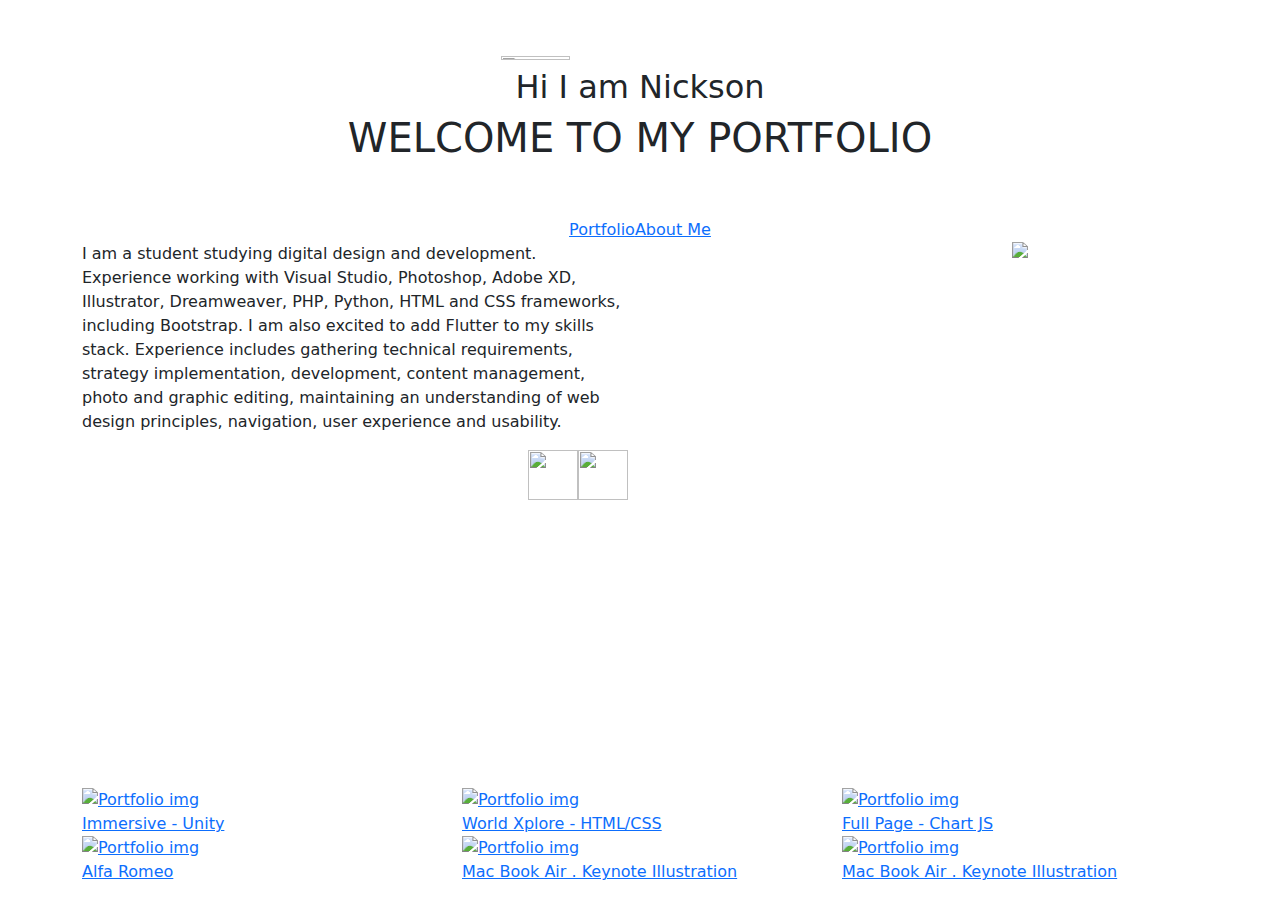
==== index.html @ b95dbe4e "Add files via upload" ====
<html lang="en">

<head>
    <meta charset="UTF-8">
    <meta http-equiv="X-UA-Compatible" content="IE=edge">
    <meta name="viewport" content="width=device-width, initial-scale=1.0">
    <title>Document</title>

    <link rel="stylesheet" href="style/style.css">
    <link href="https://cdn.jsdelivr.net/npm/bootstrap@5.1.3/dist/css/bootstrap.min.css" rel="stylesheet"
        integrity="sha384-1BmE4kWBq78iYhFldvKuhfTAU6auU8tT94WrHftjDbrCEXSU1oBoqyl2QvZ6jIW3" crossorigin="anonymous">
    <link rel="preconnect" href="https://fonts.googleapis.com">
    <link rel="preconnect" href="https://fonts.gstatic.com" crossorigin>
    <link href="https://fonts.googleapis.com/css2?family=Abril+Fatface&display=swap" rel="stylesheet">

    <script src="https://cdn.jsdelivr.net/npm/bootstrap@5.1.3/dist/js/bootstrap.bundle.min.js"
        integrity="sha384-ka7Sk0Gln4gmtz2MlQnikT1wXgYsOg+OMhuP+IlRH9sENBO0LRn5q+8nbTov4+1p"
        crossorigin="anonymous"></script>

    <link href="https://cdn.jsdelivr.net/npm/bootstrap@5.2.3/dist/css/bootstrap.min.css" rel="stylesheet">
    <script src="https://cdn.jsdelivr.net/npm/bootstrap@5.2.3/dist/js/bootstrap.bundle.min.js"></script>
    <script src="https://cdn.jsdelivr.net/npm/@popperjs/core@2.10.2/dist/umd/popper.min.js"
        integrity="sha384-7+zCNj/IqJ95wo16oMtfsKbZ9ccEh31eOz1HGyDuCQ6wgnyJNSYdrPa03rtR1zdB"
        crossorigin="anonymous"></script>
    <script src="https://cdn.jsdelivr.net/npm/bootstrap@5.1.3/dist/js/bootstrap.min.js"
        integrity="sha384-QJHtvGhmr9XOIpI6YVutG+2QOK9T+ZnN4kzFN1RtK3zEFEIsxhlmWl5/YESvpZ13"
        crossorigin="anonymous"></script>
    <script src="https://code.jquery.com/jquery-3.6.4.min.js"
        integrity="sha256-oP6HI9z1XaZNBrJURtCoUT5SUnxFr8s3BzRl+cbzUq8=" crossorigin="anonymous"></script>

    <link rel="stylesheet" href="https://cdnjs.cloudflare.com/ajax/libs/font-awesome/4.7.0/css/font-awesome.min.css">
    <script src="script/script.js"></script>
</head>

<body>
    <div id="header"></div>
    <div id="css-background"></div>
    <div class="container home-banner">
        <div class="row">
            <div class="d-flex align-items-center justify-content-center mt-5">
                <img src="img/logo.png" width="25%">
            </div>
            <div class="d-flex justify-content-center">
                <h2>Hi I am Nickson </h2>
            </div>
            <div class="d-flex justify-content-center">
                <h1>WELCOME TO MY PORTFOLIO</h1>
            </div>
            <div class="d-flex justify-content-center mt-5">
                <a class="button" href="portfolio.html">
                    Portfolio
                </a>
                <a class="button" href="about.html">
                    About Me
                </a>
            </div>
        </div>
    </div>
    <div class="container">
        <div class="row">
            <div class="col-md-6 about-content">
                <p class="about-p">I am a student studying digital design and development. Experience working with
                    Visual Studio,
                    Photoshop, Adobe
                    XD, Illustrator, Dreamweaver, PHP, Python, HTML and CSS frameworks, including Bootstrap. I am also
                    excited to
                    add Flutter to my skills stack.
                    Experience includes gathering technical requirements, strategy implementation, development, content
                    management,
                    photo and graphic editing, maintaining an understanding of web design principles, navigation, user
                    experience
                    and usability.
                </p>
                <div class="social-media-icons d-flex justify-content-end">
                    <a href="https://www.instagram.com/sivnick/" target="_blank"><img src="img/instagram.png"
                            width="50px"></a>
                    <a href="https://www.linkedin.com/in/yeap-nickson-610807183/" target="_blank"><img
                            src="img/linkedin.png" width="50px"></a>
                </div>
            </div>
            <div class="col-md-2"></div>
            <div class="col-md-4 text-center">
                <img src="img/pd-profile.jpg" class="about-img">
            </div>
        </div>
    </div>
    <br><br>
    <br><br>
    <br><br>
    <br><br>
    <br><br>
    <br><br>
    <div class="container">
        <div class="row">
            <div class="col-md-4">
                <div class="portfolio">
                    <a href="design2.html">
                        <img src="img/ShipBox4-port.jpg" alt="Portfolio img" class="img"><br>
                        <span class="txt">Immersive - Unity</span></a>
                    <div class="ombra"></div>
                </div>
            </div>
            <div class="col-md-4">
                <div class="portfolio">
                    <a href="develop2.html">
                        <img src="img/chart1-port.png" alt="Portfolio img" class="img"><br>
                        <span class="txt">World Xplore - HTML/CSS</span></a>
                    <div class="ombra"></div>
                </div>
            </div>
            <div class="col-md-4">
                <div class="portfolio">
                    <a href="develop1.html">
                        <img src="img/worldXplore_home-port.png" alt="Portfolio img" class="img"><br>
                        <span class="txt">Full Page - Chart JS
                        </span>
                    </a>
                    <div class="ombra"></div>
                </div>
            </div>
            <div class="col-md-4">
                <div class="portfolio">
                    <a href="develop3.html">
                        <img src="img/hotels-port.png" alt="Portfolio img" class="img"><br>
                        <span class="txt">Alfa Romeo</span>
                    </a>
                    <div class="ombra"></div>
                </div>
            </div>
            <div class="col-md-4">
                <div class="portfolio">
                    <a href="design1.html">
                        <img src="img/PD_prototype5-port.png" alt="Portfolio img" class="img"><br>
                        <span class="txt">Mac Book Air . Keynote Illustration</span>
                    </a>
                    <div class="ombra"></div>
                </div>
            </div>
            <div class="col-md-4">
                <div class="portfolio">
                    <a href="design3.html">
                        <img src="img/namecard_front-port.jpg" alt="Portfolio img" class="img"><br>
                        <span class="txt">Mac Book Air . Keynote Illustration</span>
                    </a>
                    <div class="ombra"></div>
                </div>
            </div>
        </div>
    </div>
    <div id="footer"></div>
</body>

</html>
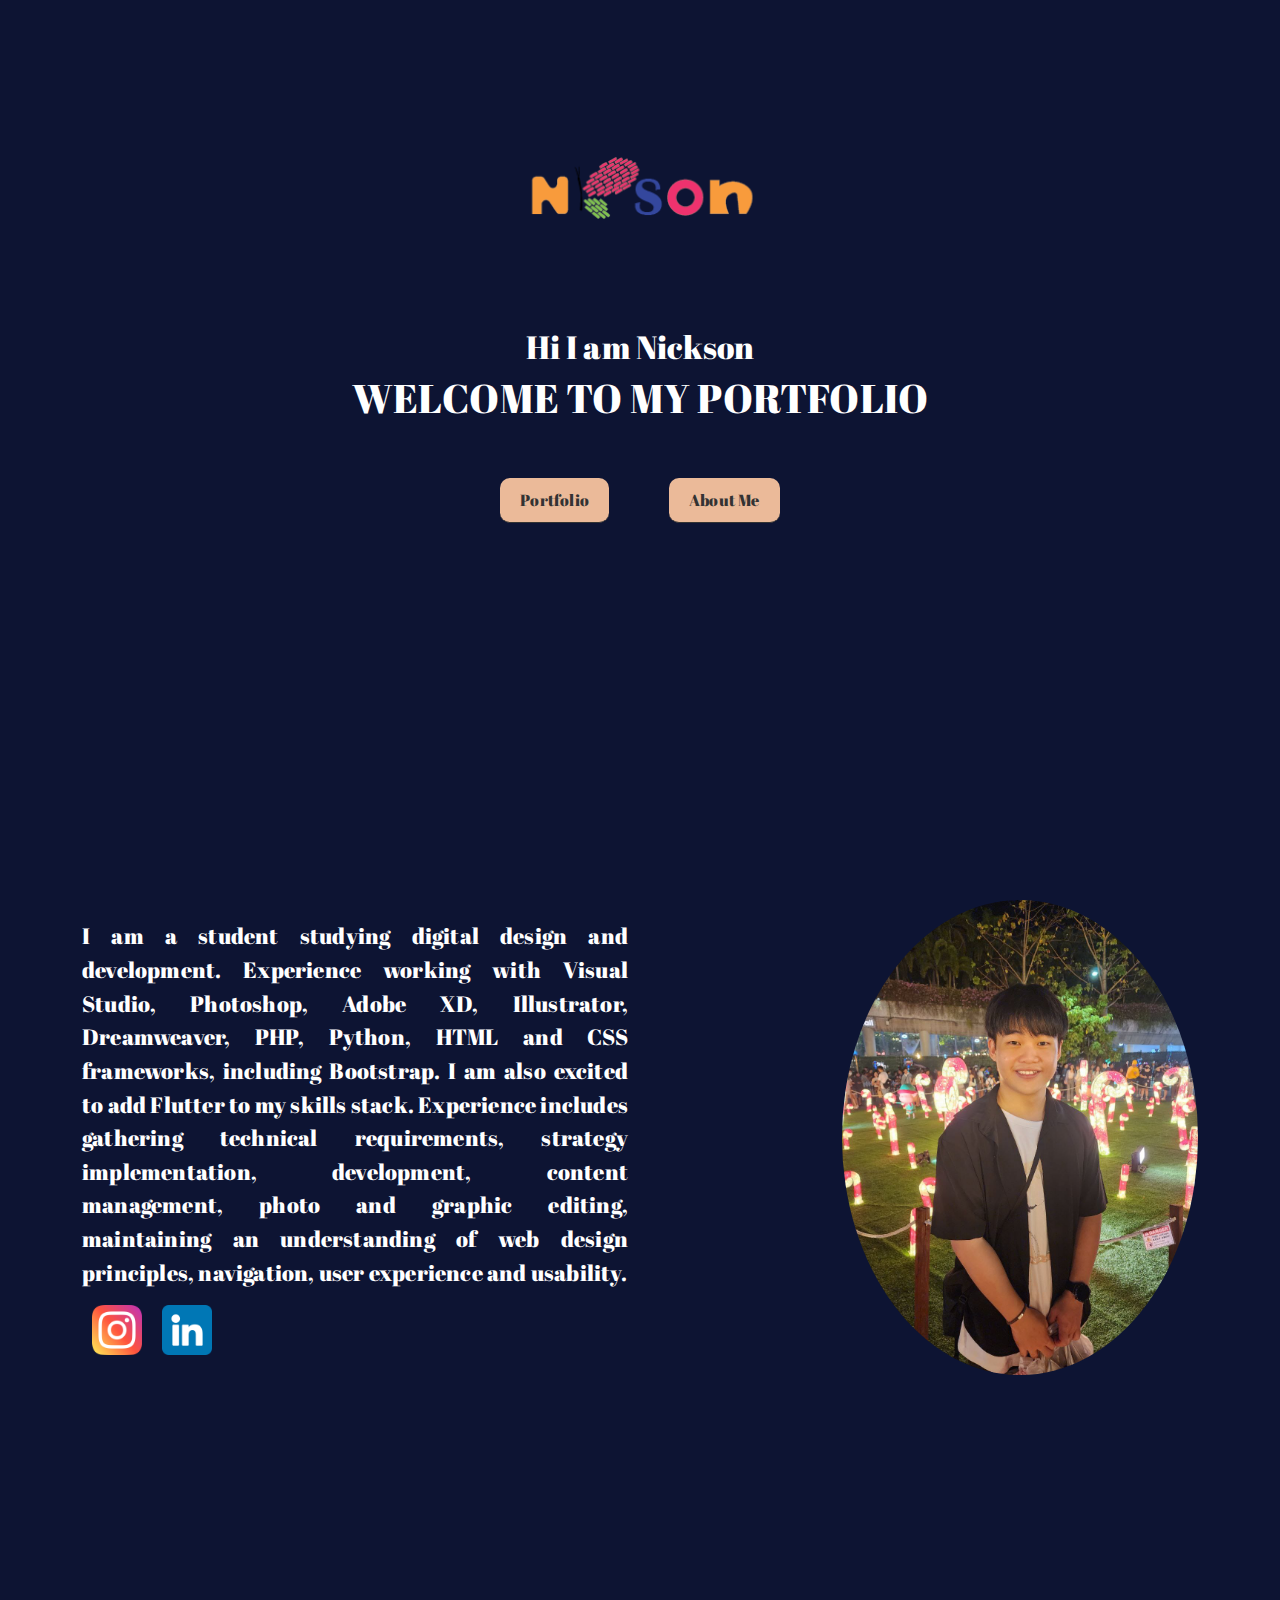
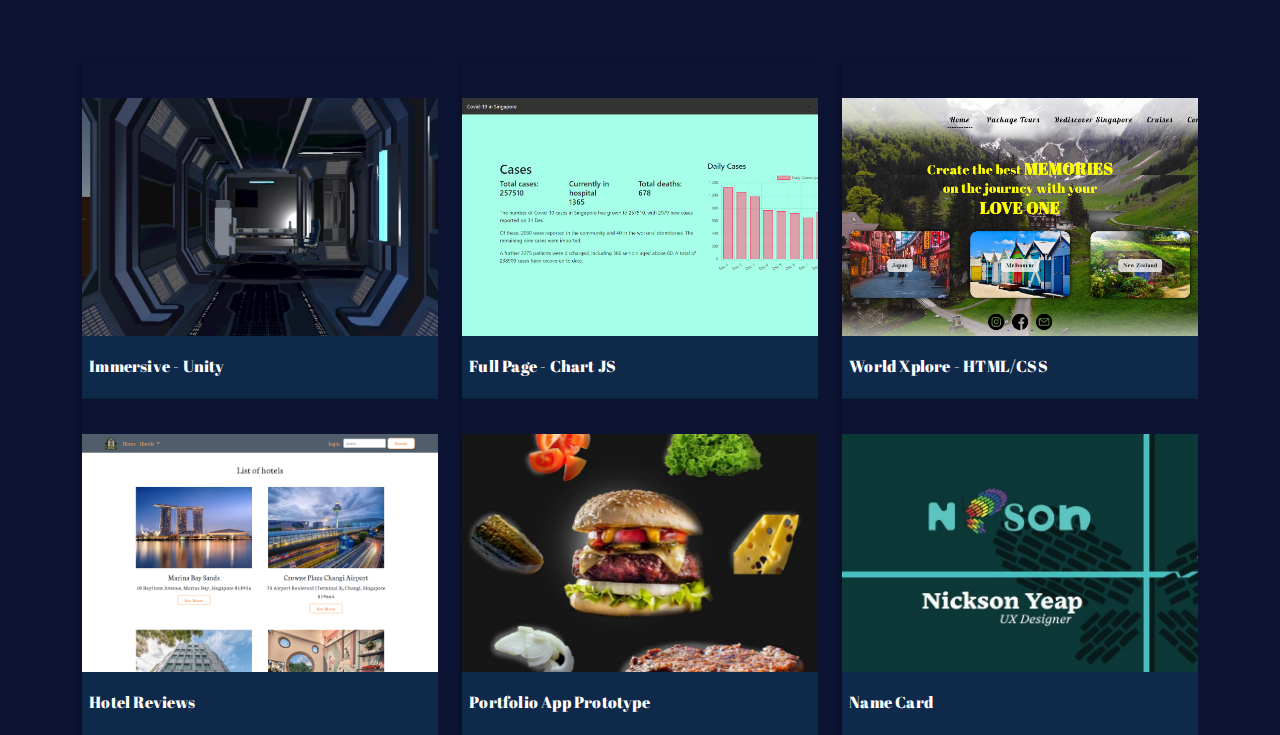
==== commit 04115b39: "Add files via upload" ====
--- a/index.html
+++ b/index.html
@@ -104,7 +104,7 @@
                 <div class="portfolio">
                     <a href="develop2.html">
                         <img src="img/chart1-port.png" alt="Portfolio img" class="img"><br>
-                        <span class="txt">World Xplore - HTML/CSS</span></a>
+                        <span class="txt">Full Page - Chart JS</span></a>
                     <div class="ombra"></div>
                 </div>
             </div>
@@ -112,7 +112,7 @@
                 <div class="portfolio">
                     <a href="develop1.html">
                         <img src="img/worldXplore_home-port.png" alt="Portfolio img" class="img"><br>
-                        <span class="txt">Full Page - Chart JS
+                        <span class="txt">World Xplore - HTML/CSS
                         </span>
                     </a>
                     <div class="ombra"></div>
@@ -122,7 +122,7 @@
                 <div class="portfolio">
                     <a href="develop3.html">
                         <img src="img/hotels-port.png" alt="Portfolio img" class="img"><br>
-                        <span class="txt">Alfa Romeo</span>
+                        <span class="txt">Hotel Reviews</span>
                     </a>
                     <div class="ombra"></div>
                 </div>
@@ -131,7 +131,7 @@
                 <div class="portfolio">
                     <a href="design1.html">
                         <img src="img/PD_prototype5-port.png" alt="Portfolio img" class="img"><br>
-                        <span class="txt">Mac Book Air . Keynote Illustration</span>
+                        <span class="txt">Portfolio App Prototype</span>
                     </a>
                     <div class="ombra"></div>
                 </div>
@@ -140,7 +140,7 @@
                 <div class="portfolio">
                     <a href="design3.html">
                         <img src="img/namecard_front-port.jpg" alt="Portfolio img" class="img"><br>
-                        <span class="txt">Mac Book Air . Keynote Illustration</span>
+                        <span class="txt">Name Card</span>
                     </a>
                     <div class="ombra"></div>
                 </div>
--- a/style/style.css
+++ b/style/style.css
@@ -0,0 +1,991 @@
+html {
+    margin: 0;
+    padding: 0;
+}
+
+body {
+    font-family: 'Abril Fatface', cursive !important;
+    background-color: #0d1433 !important;
+    color: white !important;
+    letter-spacing: 0.2;
+}
+
+.page-title {
+    text-align: center;
+    padding: 10px 50px 50px 50px;
+}
+
+.signika-negative-font {
+    font-family: 'Signika Negative', sans-serif;
+}
+
+.nav {
+    list-style-type: none;
+    margin: 0;
+    padding: 8px 10% !important;
+    overflow: hidden;
+    align-items: end;   
+}
+
+.nav li:first-child {
+    margin-right: auto;
+  }
+
+.nav .logo{
+    margin-left:auto;
+}
+
+.nav li a {
+    display: block;
+    color: white;
+    text-align: center;
+    padding: 16px 20px;
+    margin:0 20px;
+    text-decoration: none;
+    border-bottom:0px;
+    font-size: 18px;
+}
+
+.nav li a:hover {
+    color:#01ABF4 ;
+}
+
+.about-content {
+    display: flex;
+    flex-wrap: wrap;
+    align-content: center;
+}
+
+.about-img {
+    border-radius: 50%;
+    width: 100%;
+}
+
+
+.circle-blue {
+    background-color: aqua;
+    width: 50px;
+    height: 50px;
+    border-radius: 50%;
+}
+
+.circle-purple {
+    background-color: plum;
+    width: 50px;
+    height: 50px;
+    border-radius: 50%;
+}
+
+.about-p {
+    font-size: 1.4rem;
+    text-align: justify;
+}
+
+.text-develop {
+    color: aqua;
+    font-size: 22px;
+}
+
+.text-design {
+    color: plum;
+    font-size: 22px;
+}
+
+.home-logo {
+    width: 50px;
+    height: 50px;
+}
+
+/* custom background */
+.custom-background {
+    height: 100vh;
+    width: 100%;
+    position: absolute;
+    z-index: -1;
+}
+
+.bubbles {
+    position: relative;
+    display: flex;
+}
+
+.bubbles span {
+    position: relative;
+    width: 30px;
+    height: 30px;
+    background-color: greenyellow;
+    margin: 10px 4px 0px 4px;
+    border-radius: 50%;
+    box-shadow: 0 0 0 10px green, 0 0 50px greenyellow, 0 0 100px greenyellow;
+    animation: customBackground 15s linear infinite;
+    animation-duration: calc(100s / var(--i));
+}
+
+.bubbles span:nth-child(even) {
+    background: orange;
+    box-shadow: 0 0 0 10px rgb(255, 85, 23), 0 0 50px orange, 0 0 100px orange;
+}
+
+@keyframes customBackground {
+    100% {
+        transform: translateY(100vh) scale(0);
+        opacity: 80%;
+    }
+
+    80% {
+        opacity: 0%;
+    }
+
+    60% {
+        opacity: 40%;
+    }
+
+    50% {
+        opacity: 0%;
+    }
+
+    35% {
+        opacity: 60%;
+    }
+
+    25% {
+        opacity: 0%;
+    }
+
+    0% {
+        transform: translateY(-10vh) scale(1);
+        opacity: 100%;
+    }
+}
+
+.button {
+    text-decoration: none;
+    border-radius: 10px;
+    background-color: #EBBA99;
+    color: black;
+    padding: 10px 20px;
+    margin: 0 30px;
+    transition: 0.3s;
+}
+
+.button:hover {
+    text-decoration: none;
+    border-radius: 10px;
+    background-color: black;
+    color: #EBBA99;
+    padding: 10px 20px;
+    margin: 0 30px;
+}
+
+.home-banner {
+    height: 100vh;
+}
+
+.social-media-icons a {
+    padding: 0px 10px;
+}
+
+.home-portfolio-article {
+    display: flex;
+    text-align: center;
+    justify-content: center;
+
+}
+
+.portfolio-description .sub-title {
+    font-family: 'Segoe UI', Tahoma, Geneva, Verdana, sans-serif;
+    font-size: 17px;
+    letter-spacing: 5;
+    color: yellow;
+}
+
+.portfolio-description h1,
+.portfolio-description h5 {
+    margin-bottom: 50px;
+    margin-top: 20px;
+}
+
+.portfolio-img {
+    margin-top: 150px;
+}
+
+.portfolio-img img {
+    width: 100%;
+}
+
+.start-page-spacer {
+    margin-top: 130px !important;
+}
+
+/* start portfolio gallery */
+
+
+#all {
+    width: 100%;
+    height: 100%;
+    overflow-x: hidden;
+    overflow-y: visible;
+    position: relative;
+}
+
+a:link,
+a:visited {
+    color: #333;
+    border-bottom: 1px solid #333;
+    -webkit-transition: .3s;
+    -moz-transition: .3s;
+    transition: .3s;
+    text-decoration: none;
+}
+
+a:hover {
+    color: #000;
+    border-bottom: 1px solid #000;
+    text-decoration: none;
+}
+
+.img {
+    width: 100%;
+}
+
+#allcontent {
+    margin: 60px auto 0 auto;
+    width: 100%;
+    max-width: 1140px;
+    height: 700px;
+    position: relative;
+    -webkit-animation: comein 1.5s ease-in-out;
+    -moz-animation: comein 1.5s ease-in-out;
+    animation: comein 1.5s ease-in-out;
+}
+
+.portfolio {
+    width: 100%;
+    max-width: 1000px;
+    -webkit-transition: .2s;
+    -moz-transition: .2s;
+    transition: .2s;
+    cursor: pointer;
+    -webkit-box-shadow: -2px 0 3px rgba(0, 0, 0, 0.3);
+    -moz-box-shadow: -2px 0 3px rgba(0, 0, 0, 0.3);
+    box-shadow: -2px 0 3px rgba(0, 0, 0, 0.3);
+}
+
+
+.portfolio:nth-child(1) {
+    left: 10px;
+}
+
+.portfolio:nth-child(1):hover {
+    -webkit-transform: rotate(-2deg);
+    -moz-transform: rotate(-2deg);
+    transform: rotate(-2deg);
+    left: 0;
+}
+
+.portfolio:nth-child(2) {
+    left: 10%;
+}
+
+.portfolio:nth-child(2):hover {
+    -webkit-transform: rotate(-2deg);
+    -moz-transform: rotate(-2deg);
+    transform: rotate(-2deg);
+    left: 5%;
+}
+
+.portfolio:nth-child(3) {
+    left: 20%;
+}
+
+.portfolio:nth-child(3):hover {
+    -webkit-transform: rotate(-2deg);
+    -moz-transform: rotate(-2deg);
+    transform: rotate(-2deg);
+    left: 15%;
+}
+
+.portfolio:nth-child(4) {
+    left: 30%;
+}
+
+.portfolio:nth-child(4):hover {
+    -webkit-transform: rotate(-2deg);
+    -moz-transform: rotate(-2deg);
+    transform: rotate(-2deg);
+    left: 25%;
+}
+
+.portfolio:nth-child(5) {
+    left: 40%;
+}
+
+.portfolio:nth-child(5):hover {
+    -webkit-transform: rotate(-2deg);
+    -moz-transform: rotate(-2deg);
+    transform: rotate(-2deg);
+    left: 35%;
+}
+
+.opened {
+    z-index: 1000;
+    left: 0 !important;
+    -webkit-transform: rotate(0deg);
+    -moz-transform: rotate(0deg);
+    transform: rotate(0deg);
+    -webkit-box-shadow: 0 0 3px rgba(0, 0, 0, 0.3);
+    -moz-box-shadow: 0 0 3px rgba(0, 0, 0, 0.3);
+    box-shadow: 0 0 3px rgba(0, 0, 0, 0.3);
+    width: 100%;
+    max-width: 1140px;
+}
+
+.opened img {
+    z-index: 5;
+}
+
+.ombra {
+    position: absolute;
+    bottom: 20px;
+    left: 10px;
+    width: 90%;
+    height: 20px;
+    -webkit-box-shadow: 0 15px 10px rgba(0, 0, 0, 0.7);
+    -moz-box-shadow: 0 15px 10px rgba(0, 0, 0, 0.7);
+    box-shadow: 0 15px 10px rgba(0, 0, 0, 0.7);
+    -webkit-transform: rotate(-2deg);
+    -moz-transform: rotate(-2deg);
+    transform: rotate(-2deg);
+    display: none;
+    z-index: -1;
+}
+
+.ombra:after {
+    display: block;
+    content: "";
+    position: absolute;
+    bottom: -8px;
+    right: -93px;
+    width: 90%;
+    height: 20px;
+    -webkit-box-shadow: 0 15px 10px rgba(0, 0, 0, 0.7);
+    -moz-box-shadow: 0 15px 10px rgba(0, 0, 0, 0.7);
+    box-shadow: 0 15px 10px rgba(0, 0, 0, 0.7);
+    -webkit-transform: rotate(4deg);
+    -moz-transform: rotate(4deg);
+    transform: rotate(4deg);
+}
+
+.txt {
+    display: block;
+    margin: -2px 0 0 0;
+    padding-top: 20px;
+    width: 100%;
+    padding-left: 2%;
+    height: 65px;
+    background: #0F294A;
+}
+
+
+#navi {
+    position: absolute;
+    bottom: -40px;
+    left: 50%;
+    margin: 0 0 0 -62px;
+    background: #000;
+    opacity: 0.8;
+    color: #fff;
+    height: 24px;
+    -webkit-border-radius: 20px;
+    -moz-border-radius: 20px;
+    border-radius: 20px;
+    padding: 7px 10px 0 10px;
+}
+
+.circle {
+    display: inline-block;
+    width: 15px;
+    height: 15px;
+    -webkit-border-radius: 10px;
+    -moz-border-radius: 10px;
+    border-radius: 10px;
+    background: #efefef;
+    border: 1px solid #000;
+    margin-right: 6px;
+    cursor: pointer;
+}
+
+.circle:hover {
+    background: #fff;
+    border: 1px solid #ccc;
+}
+
+.circle:active,
+.activenav,
+.activenav:hover {
+    background: #666;
+    border: 1px solid #333;
+}
+
+.activenav {
+    cursor: default;
+}
+
+.circle:last-child {
+    margin-right: 0;
+}
+
+
+
+/* loading */
+#loading {
+    width: 100%;
+    height: 100%;
+    margin: 0;
+    padding: 0;
+    top: 0;
+    left: 0;
+    z-index: 10001;
+    position: absolute;
+}
+
+.loader {
+    display: block;
+    height: 30px;
+    left: 50%;
+    margin: -15px 0 0 -15px;
+    position: absolute;
+    top: 50%;
+    width: 30px;
+    animation: spin 1s infinite linear;
+    -moz-animation: spin 1s infinite linear;
+    -webkit-animation: spin 1s infinite linear;
+}
+
+
+/*enter*/
+@-webkit-keyframes comein {
+    0% {
+        opacity: 0;
+        -webkit-transform: translateY(-3000px);
+    }
+
+    80% {
+        opacity: 1;
+        -webkit-transform: translateY(40px);
+    }
+
+    100% {
+        -webkit-transform: translateY(0);
+    }
+}
+
+@-moz-keyframes comein {
+    0% {
+        opacity: 0;
+        -moz-transform: translateY(-3000px);
+    }
+
+    80% {
+        opacity: 1;
+        -moz-transform: translateY(40px);
+    }
+
+    100% {
+        -moz-transform: translateY(0);
+    }
+}
+
+@keyframes comein {
+    0% {
+        opacity: 0;
+        transform: translateY(-3000px);
+    }
+
+    80% {
+        opacity: 1;
+        transform: translateY(40px);
+    }
+
+    100% {
+        transform: translateY(0);
+    }
+}
+
+/* end portfolio gallery */
+
+/* start of education section */
+.edu-section-bg {
+    background-color: #0F294A;
+}
+
+.edu {
+    display: flex;
+    justify-content: center;
+    align-items: center;
+    flex-direction: column;
+    min-height: auto;
+    padding-bottom: 5rem;
+    padding: 5% 10%;
+}
+
+.edu .edu-row {
+    display: flex;
+    flex-wrap: wrap;
+    gap: 5rem;
+}
+
+.edu-row .edu-col {
+    flex: 1 1 40rem;
+}
+
+.edu-col .title {
+    font-size: 2.5rem;
+    margin: 0 0 1.5rem 2rem;
+}
+
+.edu-col .edu-box {
+    border-left: .2rem solid #01ABF4;
+}
+
+.edu-box .edu-content {
+    position: relative;
+    padding-left: 2rem;
+}
+
+.edu-content .edu-border {
+    position: relative;
+    padding: 1.5rem;
+    border: .2rem solid #01ABF4;
+    border-radius: .6rem;
+    margin-bottom: 2rem;
+}
+
+.edu-content .edu-border .year {
+    font-size: 1.5rem;
+    color: #01ABF4;
+    padding-bottom: .5rem;
+}
+
+/* end of education section */
+
+.spacing {
+    margin: 10% 0px;
+}
+
+.text-align-center {
+    text-align: center;
+}
+
+.float-right {
+    float: right;
+    text-align: right;
+}
+
+.skills-text {
+    font-size: 1.6rem;
+
+}
+
+.skills-content {
+    margin: 20px 0px;
+}
+
+/* 
+// Responsive My Skills Box Widget
+// Made with ❤ by @Pawan_Mall
+// http://www.pawanmall.net 
+*/
+
+#SkillBox img {
+    width: 20%;
+    height: 10%;
+    margin: auto 35%;
+    padding: 10px;
+}
+
+.SkillBar {
+    width: 90%;
+    height: 50px;
+    border-radius:25px;
+    position: relative;
+    background: rgba(17, 17, 17, 0.3);
+    margin: 20px auto;
+}
+
+#Skill-HTML {
+    width: 100%;
+    animation: Animate-HTML 4s;
+    -webkit-animation: Animate-HTML 4s;
+    -moz-animation: Animate-HTML 4s;
+    -o-animation: Animate-HTML 4s;
+    border-radius:25px;
+    height: 50px;
+    position: absolute;
+    background-color: #01ABF4;
+}
+
+@keyframes Animate-HTML {
+    from {
+        width: 10px;
+    }
+
+    to {
+        width: 100%;
+    }
+}
+
+#Skill-CSS {
+    animation: Animate-CSS 5s;
+    -webkit-animation: Animate-CSS 5s;
+    -moz-animation: Animate-CSS 5s;
+    -o-animation: Animate-CSS 5s;
+    width: 70%;
+    height: 50px;
+    position: absolute;
+    background-color: #01ABF4;
+    border-radius: 25px 0px 0px 25px;
+}
+
+@keyframes Animate-CSS {
+    from {
+        width: 10px;
+    }
+
+    to {
+        width: 70%;
+    }
+}
+
+#Skill-jQuery {
+    animation: Animate-jQuery 5s;
+    -webkit-animation: Animate-jQuery 5s;
+    -moz-animation: Animate-jQuery 5s;
+    -o-animation: Animate-jQuery 5s;
+    width: 40%;
+    height: 50px;
+    position: absolute;
+    background-color: #01ABF4;
+    border-radius: 25px 0px 0px 25px;
+}
+
+@keyframes Animate-jQuery {
+    from {
+        width: 10px;
+    }
+
+    to {
+        width: 40%;
+    }
+}
+
+
+#Skill-JS {
+    animation: Animate-JS 4s;
+    -webkit-animation: Animate-JS 4s;
+    -moz-animation: Animate-JS 4s;
+    -o-animation: Animate-JS 4s;
+    width: 60%;
+    height: 50px;
+    position: absolute;
+    background-color: #01ABF4;
+    border-radius: 25px 0px 0px 25px;
+}
+
+@keyframes Animate-JS {
+    from {
+        width: 10px;
+    }
+
+    to {
+        width: 60%;
+    }
+}
+
+#Skill-PHP {
+    animation: Animate-PHP 4s;
+    -webkit-animation: Animate-PHP 4s;
+    -moz-animation: Animate-PHP 4s;
+    -o-animation: Animate-PHP 4s;
+    width: 50%;
+    height: 50px;
+    position: absolute;
+    background-color: #01ABF4;
+    border-radius: 25px 0px 0px 25px;
+}
+
+@keyframes Animate-PHP {
+    from {
+        width: 10px;
+    }
+
+    to {
+        width: 50%;
+    }
+}
+
+
+#Skill-SQL {
+    animation: Animate-SQL 4s;
+    -webkit-animation: Animate-SQL 4s;
+    -moz-animation: Animate-SQL 4s;
+    -o-animation: Animate-SQL 4s;
+    width: 80%;
+    height: 50px;
+    position: absolute;
+    background-color: #01ABF4;
+    border-radius: 25px 0px 0px 25px;
+}
+
+@keyframes Animate-SQL {
+    from {
+        width: 10px;
+    }
+
+    to {
+        width: 80%;
+    }
+}
+
+.Skill-Area {
+    z-index: 1;
+    float: left;
+    position: absolute;
+    margin-top: 15px;
+    margin-left: 15px;
+    text-shadow: none;
+    color: #fff;
+    font-family: Lato-Regular, sans-serif;
+    font-size: 18px;
+}
+
+.PercentText {
+    z-index: 3;
+    position: relative;
+    padding-right: 15px;
+    margin-top: 15px;
+    float: right;
+    text-shadow: none;
+    color: #fff;
+    font-family: Lato-Regular, sans-serif;
+    font-size: 18px;
+}
+
+
+
+
+#Skill-Photoshop {
+    animation: Animate-Photoshop 4s;
+    -webkit-animation: Animate-Photoshop 4s;
+    -moz-animation: Animate-Photoshop 4s;
+    -o-animation: Animate-Photoshop 4s;
+    width: 80%;
+    height: 50px;
+    position: absolute;
+    background-color: #01ABF4;
+    border-radius: 25px 0px 0px 25px;
+}
+
+@keyframes Animate-Photoshop {
+    from {
+        width: 10px;
+    }
+
+    to {
+        width: 80%;
+    }
+}
+
+#Skill-XD {
+    animation: Animate-XD 4s;
+    -webkit-animation: Animate-XD 4s;
+    -moz-animation: Animate-XD 4s;
+    -o-animation: Animate-XD 4s;
+    width: 85%;
+    height: 50px;
+    position: absolute;
+    background-color: #01ABF4;
+    border-radius: 25px 0px 0px 25px;
+}
+
+@keyframes Animate-XD {
+    from {
+        width: 10px;
+    }
+
+    to {
+        width: 85%;
+    }
+}
+
+#Skill-Illustrator {
+    animation: Animate-Illustrator 4s;
+    -webkit-animation: Animate-Illustrator 4s;
+    -moz-animation: Animate-Illustrator 4s;
+    -o-animation: Animate-Illustrator 4s;
+    width: 60%;
+    height: 50px;
+    position: absolute;
+    background-color: #01ABF4;
+    border-radius: 25px 0px 0px 25px;
+}
+
+@keyframes Animate-Illustrator {
+    from {
+        width: 10px;
+    }
+
+    to {
+        width: 60%;
+    }
+}
+#Skill-Animation {
+    animation: Animate-Animation 4s;
+    -webkit-animation: Animate-Animation 4s;
+    -moz-animation: Animate-Animation 4s;
+    -o-animation: Animate-Animation 4s;
+    width: 30%;
+    height: 50px;
+    position: absolute;
+    background-color: #01ABF4;
+    border-radius: 25px 0px 0px 25px;
+}
+
+@keyframes Animate-Animation {
+    from {
+        width: 10px;
+    }
+
+    to {
+        width: 30%;
+    }
+}
+#Skill-InDesign {
+    animation: Animate-InDesign 4s;
+    -webkit-animation: Animate-InDesign 4s;
+    -moz-animation: Animate-InDesign 4s;
+    -o-animation: Animate-InDesign 4s;
+    width: 50%;
+    height: 50px;
+    position: absolute;
+    background-color: #01ABF4;
+    border-radius: 25px 0px 0px 25px;
+}
+
+@keyframes Animate-InDesign {
+    from {
+        width: 10px;
+    }
+
+    to {
+        width: 50%;
+    }
+}
+
+.left-divider{
+    border-left: 1px solid #01ABF4;
+}
+
+.submit-button{
+    background-color:#01ABF4;
+    color:white;
+    padding:10px 25px;
+    border-radius: 10px;
+    border: 2px solid white;
+    margin:3%;
+}
+
+.submit-button:hover{
+    background-color:whitesmoke;
+    color: #01ABF4;
+}
+
+.form-group{
+    margin-top:10px;
+}
+
+.form-box{
+    text-align: left;
+}
+
+.form-row{
+    width:60% !important;
+    border:1px solid #01ABF4;
+    padding:8% 10%!important;
+    margin:10% auto;
+    border-radius: 5px;
+}
+
+.form-control{
+    margin:6px 0;
+}
+
+#maincontent .portfolio a{
+    text-decoration: none;
+    color:white;
+}
+
+#maincontent .portfolio a:hover{
+    text-decoration: none;
+    color:#01ABF4;
+    background-color: #01ABF4;
+}
+
+.social-media-icons a {
+    border:none;
+}
+
+.portfolio a{
+    color:white;
+}
+
+.portfolio{
+    padding-top:10%;
+}
+
+/* Style all font awesome icons */
+.fa {
+    padding: 20px;
+    font-size: 30px;
+    width: 55px;
+    text-align: center;
+    text-decoration: none;
+    border-radius: 50%;
+  }
+  
+  /* Add a hover effect if you want */
+  .fa:hover {
+    opacity: 0.7;
+  }
+  
+  /* Set a specific color for each brand */
+  
+  /* Facebook */
+  .fa-facebook {
+    background: #3B5998;
+    color: white;
+  }
+  
+  /* Twitter */
+  .fa-twitter {
+    background: #55ACEE;
+    color: white;
+  }
+  .fa-google {
+    background: #dd4b39;
+    color: white;
+  }
+  
+.fa-instagram {
+    background: #125688;
+    color: white;
+  }
+
+  .footer a{
+    margin:10px 10px;
+
+  }
+
+  .footer{
+    margin-top:150px;
+  }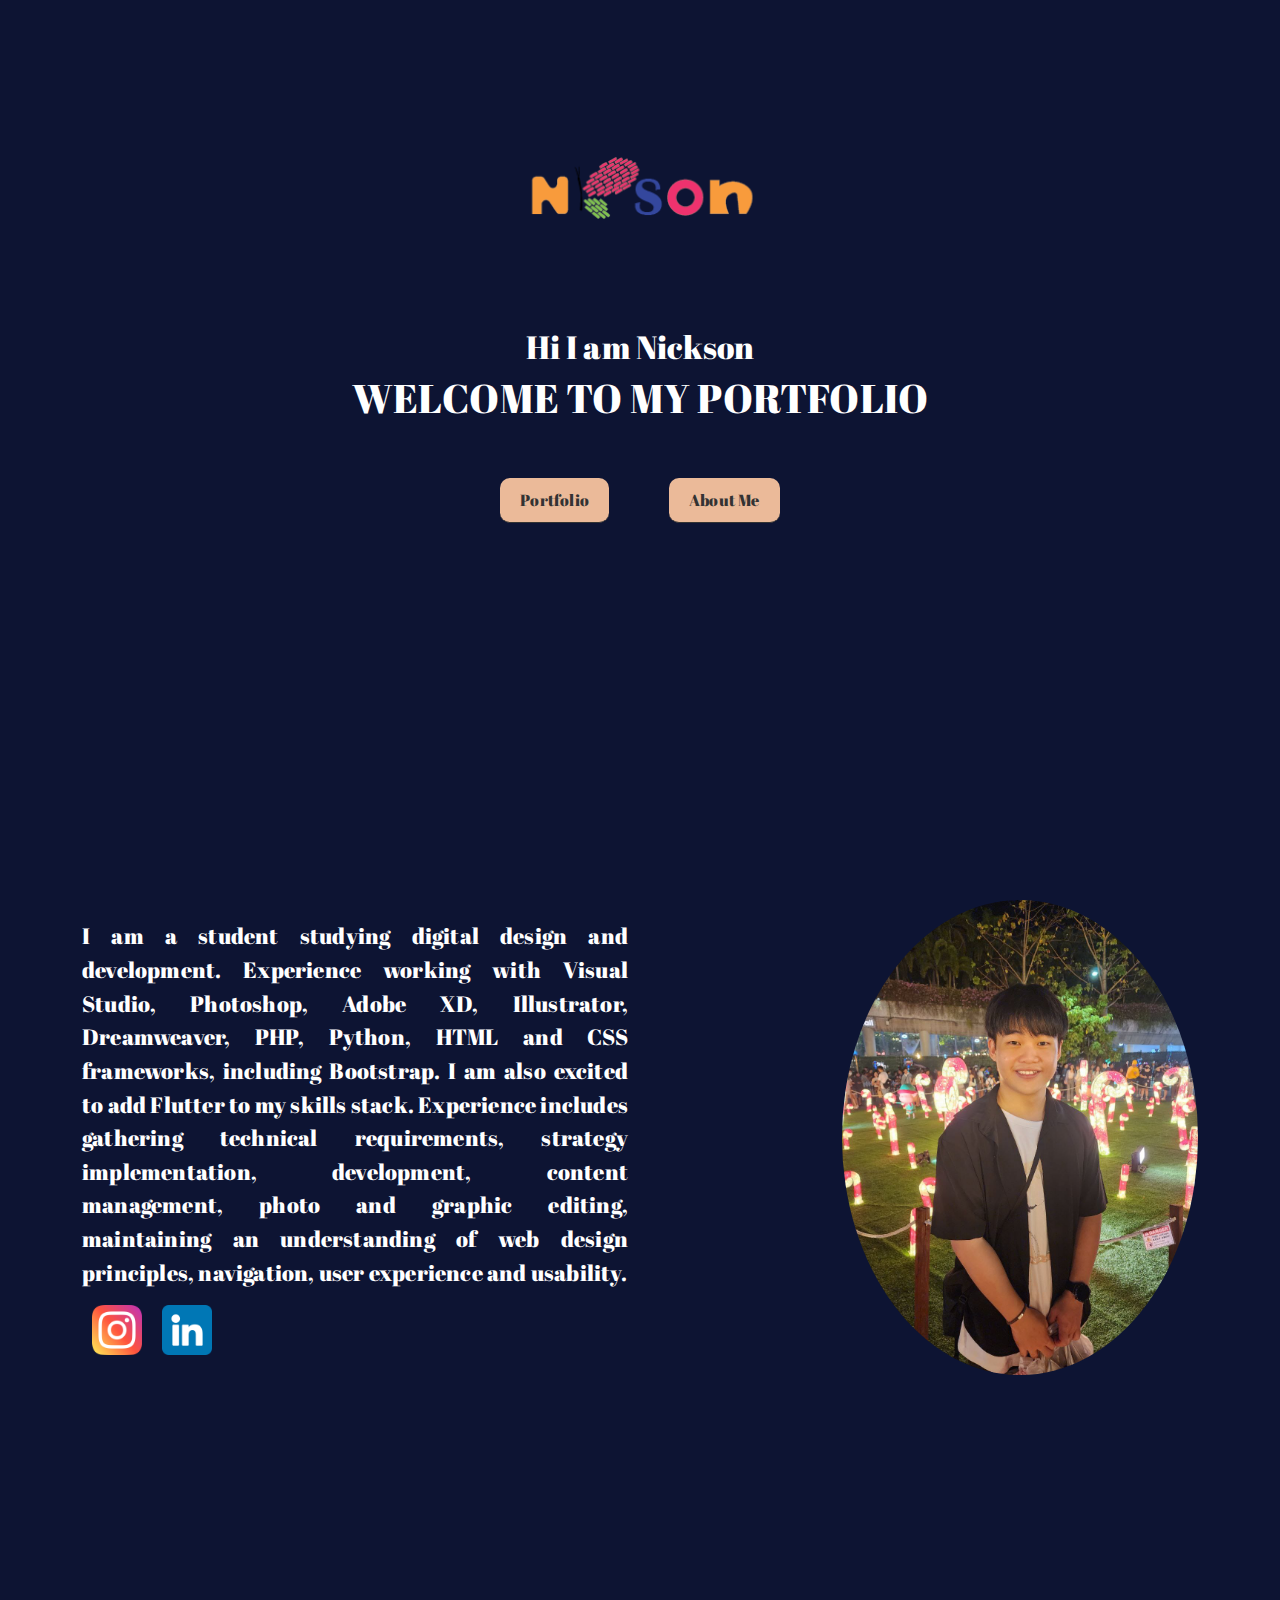
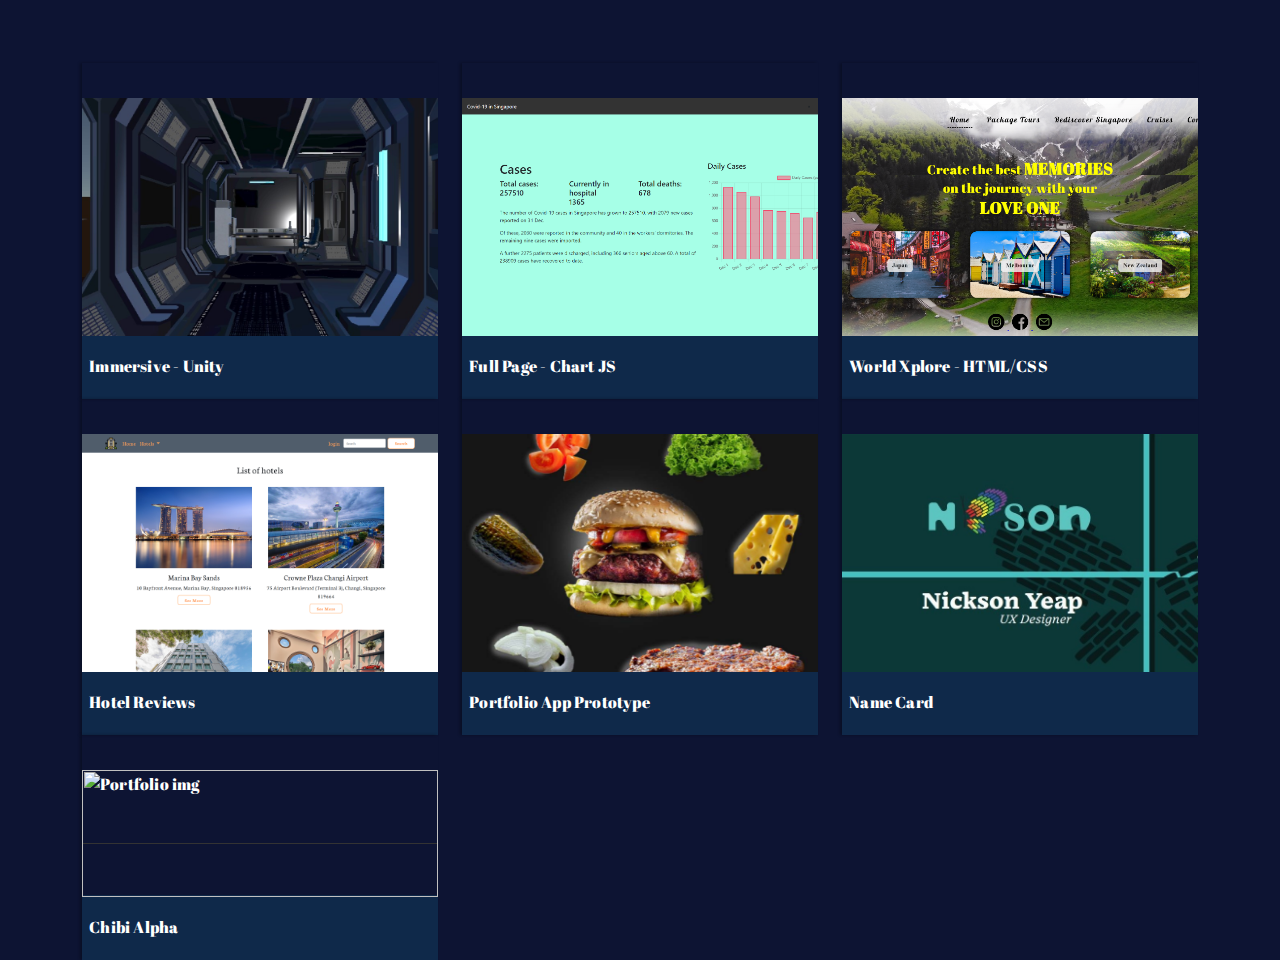
==== commit aa5398e9: "new portfolio item" ====
--- a/index.html
+++ b/index.html
@@ -145,6 +145,15 @@
                     <div class="ombra"></div>
                 </div>
             </div>
+            <div class="col-md-4">
+                <div class="portfolio">
+                    <a href="design4.html">
+                        <img src="img/chibialpha.PNG" alt="Portfolio img" class="img"><br>
+                        <span class="txt">Chibi Alpha</span>
+                    </a>
+                    <div class="ombra"></div>
+                </div>
+            </div>
         </div>
     </div>
     <div id="footer"></div>
--- a/style/style.css
+++ b/style/style.css
@@ -24,15 +24,15 @@
     margin: 0;
     padding: 8px 10% !important;
     overflow: hidden;
-    align-items: end;   
+    align-items: end;
 }
 
 .nav li:first-child {
     margin-right: auto;
-  }
-
-.nav .logo{
-    margin-left:auto;
+}
+
+.nav .logo {
+    margin-left: auto;
 }
 
 .nav li a {
@@ -40,14 +40,14 @@
     color: white;
     text-align: center;
     padding: 16px 20px;
-    margin:0 20px;
+    margin: 0 20px;
     text-decoration: none;
-    border-bottom:0px;
+    border-bottom: 0px;
     font-size: 18px;
 }
 
 .nav li a:hover {
-    color:#01ABF4 ;
+    color: #01ABF4;
 }
 
 .about-content {
@@ -270,6 +270,8 @@
     -moz-box-shadow: -2px 0 3px rgba(0, 0, 0, 0.3);
     box-shadow: -2px 0 3px rgba(0, 0, 0, 0.3);
 }
+
+
 
 
 .portfolio:nth-child(1) {
@@ -607,7 +609,7 @@
 .SkillBar {
     width: 90%;
     height: 50px;
-    border-radius:25px;
+    border-radius: 25px;
     position: relative;
     background: rgba(17, 17, 17, 0.3);
     margin: 20px auto;
@@ -619,7 +621,7 @@
     -webkit-animation: Animate-HTML 4s;
     -moz-animation: Animate-HTML 4s;
     -o-animation: Animate-HTML 4s;
-    border-radius:25px;
+    border-radius: 25px;
     height: 50px;
     position: absolute;
     background-color: #01ABF4;
@@ -839,6 +841,7 @@
         width: 60%;
     }
 }
+
 #Skill-Animation {
     animation: Animate-Animation 4s;
     -webkit-animation: Animate-Animation 4s;
@@ -860,6 +863,7 @@
         width: 30%;
     }
 }
+
 #Skill-InDesign {
     animation: Animate-InDesign 4s;
     -webkit-animation: Animate-InDesign 4s;
@@ -882,65 +886,84 @@
     }
 }
 
-.left-divider{
+.left-divider {
     border-left: 1px solid #01ABF4;
 }
 
-.submit-button{
-    background-color:#01ABF4;
-    color:white;
-    padding:10px 25px;
+.submit-button {
+    background-color: #01ABF4;
+    color: white;
+    padding: 10px 25px;
     border-radius: 10px;
     border: 2px solid white;
-    margin:3%;
-}
-
-.submit-button:hover{
-    background-color:whitesmoke;
+    margin: 3%;
+}
+
+.submit-button:hover {
+    background-color: whitesmoke;
     color: #01ABF4;
 }
 
-.form-group{
-    margin-top:10px;
-}
-
-.form-box{
+.form-group {
+    margin-top: 10px;
+}
+
+.form-box {
     text-align: left;
 }
 
-.form-row{
-    width:60% !important;
-    border:1px solid #01ABF4;
-    padding:8% 10%!important;
-    margin:10% auto;
+.form-row {
+    width: 60% !important;
+    border: 1px solid #01ABF4;
+    padding: 8% 10% !important;
+    margin: 10% auto;
     border-radius: 5px;
 }
 
-.form-control{
-    margin:6px 0;
-}
-
-#maincontent .portfolio a{
+.form-control {
+    margin: 6px 0;
+}
+
+#maincontent .portfolio a {
     text-decoration: none;
-    color:white;
-}
-
-#maincontent .portfolio a:hover{
+    color: white;
+}
+
+#maincontent .portfolio a:hover {
     text-decoration: none;
-    color:#01ABF4;
+    color: #01ABF4;
     background-color: #01ABF4;
 }
 
 .social-media-icons a {
-    border:none;
-}
-
-.portfolio a{
-    color:white;
-}
-
-.portfolio{
-    padding-top:10%;
+    border: none;
+}
+
+.portfolio a {
+    color: white;
+}
+
+.portfolio {
+    padding-top: 10%;
+}
+
+.text-align-right{
+    text-align: right;
+}
+
+.live-btn{
+    background-color: #01ABF4;
+    padding:10px 20px;
+    border-radius: 10px;
+    font-size:20px;
+    color:white !important;
+    text-decoration: none;
+    transition:1s;
+}
+
+.live-btn:hover{
+    background-color:white;
+    color:black !important;
 }
 
 /* Style all font awesome icons */
@@ -951,41 +974,42 @@
     text-align: center;
     text-decoration: none;
     border-radius: 50%;
-  }
-  
-  /* Add a hover effect if you want */
-  .fa:hover {
+}
+
+/* Add a hover effect if you want */
+.fa:hover {
     opacity: 0.7;
-  }
-  
-  /* Set a specific color for each brand */
-  
-  /* Facebook */
-  .fa-facebook {
+}
+
+/* Set a specific color for each brand */
+
+/* Facebook */
+.fa-facebook {
     background: #3B5998;
     color: white;
-  }
-  
-  /* Twitter */
-  .fa-twitter {
+}
+
+/* Twitter */
+.fa-twitter {
     background: #55ACEE;
     color: white;
-  }
-  .fa-google {
+}
+
+.fa-google {
     background: #dd4b39;
     color: white;
-  }
-  
+}
+
 .fa-instagram {
     background: #125688;
     color: white;
-  }
-
-  .footer a{
-    margin:10px 10px;
-
-  }
-
-  .footer{
-    margin-top:150px;
-  }+}
+
+.footer a {
+    margin: 10px 10px;
+
+}
+
+.footer {
+    margin-top: 150px;
+}